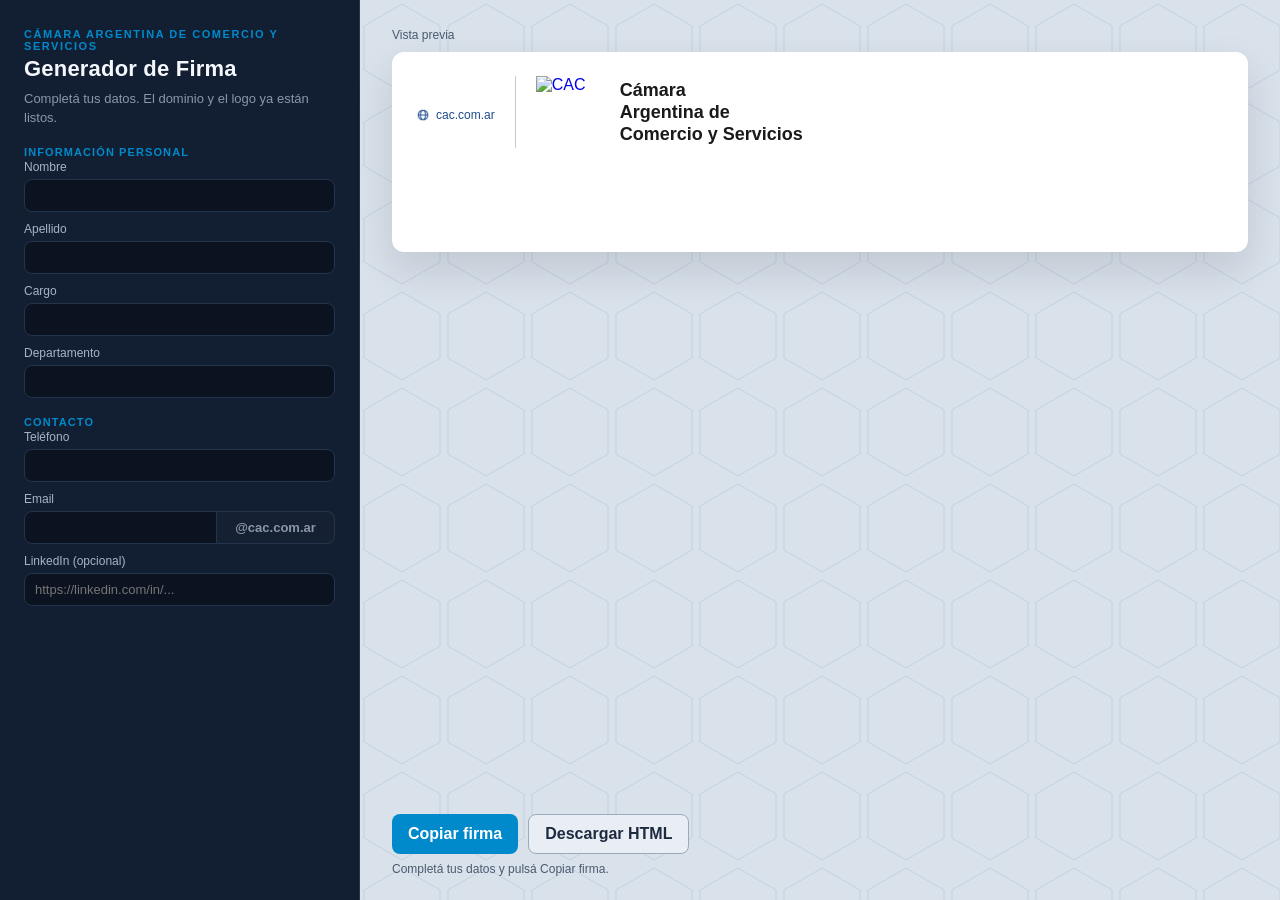
==== index.html @ 8711f53f "Publish the static generator at the GitHub Pages site root. Co-authored-by: Cursor <cursoragent@curs" ====
<!DOCTYPE html>
<html lang="es">
<head>
  <meta charset="utf-8">
  <meta name="viewport" content="width=device-width, initial-scale=1">
  <title>Generador de Firma · CAC</title>
  <style>
    :root {
      --ink: #0b1628;
      --panel: #121e32;
      --line: #24344c;
      --cyan: #008acb;
      --deep: #1e4b8e;
      --paper: #d9e1ea;
      --card: #ffffff;
      --text: #f4f7fb;
      --mute: #8a97ab;
      --label: #a8b3c7;
      --radius: 8px;
    }

    *, *::before, *::after { box-sizing: border-box; }

    html, body {
      margin: 0;
      min-height: 100%;
      background: var(--ink);
      color: var(--text);
      font-family: "Segoe UI Variable", "Segoe UI", Calibri, "Helvetica Neue", sans-serif;
    }

    .shell {
      display: grid;
      grid-template-columns: minmax(280px, 360px) minmax(0, 1fr);
      min-height: 100vh;
    }

    .sidebar {
      background: var(--panel);
      border-right: 1px solid var(--line);
      padding: 28px 24px 32px;
    }

    .brand h1 {
      margin: 4px 0 8px;
      font-size: 22px;
      font-weight: 600;
      letter-spacing: 0.2px;
    }

    .eyebrow {
      margin: 0;
      color: var(--cyan);
      font-size: 11px;
      font-weight: 700;
      letter-spacing: 0.14em;
      text-transform: uppercase;
    }

    .lede {
      margin: 0 0 8px;
      color: var(--mute);
      font-size: 13px;
      line-height: 1.45;
    }

    .section {
      margin: 18px 0 2px;
      color: var(--cyan);
      font-size: 11px;
      font-weight: 700;
      letter-spacing: 1.1px;
      text-transform: uppercase;
    }

    label {
      display: grid;
      gap: 5px;
      color: var(--label);
      font-size: 12px;
      margin-bottom: 10px;
    }

    input {
      width: 100%;
      background: #0b1220;
      color: var(--text);
      border: 1px solid var(--line);
      border-radius: var(--radius);
      padding: 8px 10px;
      font: inherit;
      font-size: 13px;
    }

    input:focus {
      outline: none;
      border-color: var(--cyan);
    }

    .email-row { display: flex; }
    .email-row input {
      border-top-right-radius: 0;
      border-bottom-right-radius: 0;
    }
    .email-suffix {
      flex: 0 0 118px;
      display: grid;
      place-items: center;
      background: #152033;
      color: var(--mute);
      font-size: 13px;
      font-weight: 600;
      border: 1px solid var(--line);
      border-left: none;
      border-radius: 0 var(--radius) var(--radius) 0;
    }

    .stage {
      display: flex;
      flex-direction: column;
      background: var(--paper);
      background-image: url("data:image/svg+xml;utf8,<svg xmlns='http://www.w3.org/2000/svg' width='84' height='96' viewBox='0 0 84 96'><path fill='none' stroke='%231e4b8e' stroke-opacity='0.11' stroke-width='1' d='M42 4 80 26v44L42 92 4 70V26z'/></svg>");
      min-height: 100vh;
    }

    .canvas { flex: 1; padding: 28px 32px 12px; }

    .caption { margin: 0 0 10px; color: #4a5a70; font-size: 12px; }

    .letter {
      background: var(--card);
      border-radius: 12px;
      min-height: 200px;
      padding: 24px;
      box-shadow: 0 18px 40px rgba(14, 23, 38, 0.12);
    }

    .actions {
      display: flex;
      flex-wrap: wrap;
      gap: 10px;
      padding: 0 32px 8px;
    }

    button {
      border: none;
      border-radius: var(--radius);
      padding: 10px 16px;
      font: inherit;
      font-weight: 600;
      cursor: pointer;
    }

    button:focus-visible { outline: 2px solid var(--cyan); outline-offset: 2px; }

    .primary { background: var(--cyan); color: #fff; }
    .primary:hover { background: #0a9ee0; }

    .ghost {
      background: #e8eef4;
      color: #1e2a40;
      border: 1px solid #9aabc0;
    }

    .status {
      margin: 0;
      padding: 0 32px 24px;
      color: #4a5a70;
      font-size: 12px;
    }

    @media (max-width: 860px) {
      .shell { grid-template-columns: 1fr; }
      .sidebar { border-right: 0; border-bottom: 1px solid var(--line); }
    }

    @media (prefers-reduced-motion: reduce) {
      * { transition: none !important; }
    }
  </style>
</head>
<body>
  <div class="shell">
    <aside class="sidebar" aria-label="Datos de la firma">
      <header class="brand">
        <p class="eyebrow">Cámara Argentina de Comercio y Servicios</p>
        <h1>Generador de Firma</h1>
        <p class="lede">Completá tus datos. El dominio y el logo ya están listos.</p>
      </header>

      <form id="form" autocomplete="on">
        <p class="section">Información personal</p>
        <label>Nombre
          <input name="first_name" type="text" autocomplete="given-name">
        </label>
        <label>Apellido
          <input name="last_name" type="text" autocomplete="family-name">
        </label>
        <label>Cargo
          <input name="title" type="text">
        </label>
        <label>Departamento
          <input name="department" type="text">
        </label>

        <p class="section">Contacto</p>
        <label>Teléfono
          <input name="phone" type="tel" autocomplete="tel">
        </label>
        <label>Email
          <span class="email-row">
            <input name="email_local" type="text" spellcheck="false" inputmode="email">
            <span class="email-suffix">@cac.com.ar</span>
          </span>
        </label>
        <label>LinkedIn (opcional)
          <input name="linkedin" type="url" autocomplete="url" placeholder="https://linkedin.com/in/...">
        </label>
      </form>
    </aside>

    <main class="stage">
      <div class="canvas">
        <p class="caption">Vista previa</p>
        <div class="letter" id="preview-box"></div>
      </div>
      <div class="actions">
        <button type="button" class="primary" id="copy">Copiar firma</button>
        <button type="button" class="ghost" id="export-html">Descargar HTML</button>
      </div>
      <p class="status" id="status" role="status" aria-live="polite">Completá tus datos y pulsá Copiar firma.</p>
    </main>
  </div>

  <script>
    // ─── Constantes de marca ────────────────────────────────────────────────
    const BRAND = {
      name: "Cámara Argentina de Comercio y Servicios",
      shortName: "CAC",
      emailDomain: "cac.com.ar",
      website: "https://www.cac.com.ar",
      logoUrl: "https://cdn.jsdelivr.net/gh/diego-diaz15/cac-email-signature@9acbf18/logo-animated.gif",
      colors: {
        text: "#1A1A1A",
        muted: "#5C5F66",
        link: "#1E4B8E",
        divider: "#C3C8CE",
      },
      font: "Arial, Helvetica, sans-serif",
    };

    // ─── Iconos (data URIs) ─────────────────────────────────────────────────
    // Iconos dibujados con Canvas y convertidos a data URI para que funcionen
    // sin servidor ni archivos externos.
    function makeIconDataUri(drawFn) {
      const c = document.createElement("canvas");
      c.width = 32; c.height = 32;
      const ctx = c.getContext("2d");
      ctx.strokeStyle = "#1E4B8E";
      ctx.fillStyle = "#1E4B8E";
      ctx.lineWidth = 2;
      ctx.lineCap = "round";
      ctx.lineJoin = "round";
      drawFn(ctx);
      return c.toDataURL("image/png");
    }

    const ICONS = {
      phone: makeIconDataUri((ctx) => {
        ctx.beginPath();
        ctx.roundRect(10, 2, 12, 28, 3);
        ctx.stroke();
        ctx.fillRect(13, 5, 6, 2);
      }),
      email: makeIconDataUri((ctx) => {
        ctx.beginPath();
        ctx.roundRect(4, 8, 24, 16, 2);
        ctx.stroke();
        ctx.beginPath();
        ctx.moveTo(4, 10); ctx.lineTo(16, 18); ctx.lineTo(28, 10);
        ctx.stroke();
      }),
      web: makeIconDataUri((ctx) => {
        ctx.beginPath();
        ctx.arc(16, 16, 11, 0, Math.PI * 2);
        ctx.stroke();
        ctx.beginPath();
        ctx.arc(16, 16, 11, 0, Math.PI * 2);
        ctx.save();
        ctx.scale(0.5, 1);
        ctx.arc(32, 16, 11, 0, Math.PI * 2);
        ctx.restore();
        ctx.stroke();
        ctx.beginPath();
        ctx.moveTo(5, 16); ctx.lineTo(27, 16);
        ctx.stroke();
      }),
      linkedin: makeIconDataUri((ctx) => {
        ctx.fillStyle = "#1E4B8E";
        ctx.beginPath();
        ctx.roundRect(4, 4, 24, 24, 4);
        ctx.fill();
        ctx.fillStyle = "#fff";
        ctx.fillRect(8, 13, 4, 11);
        ctx.beginPath();
        ctx.arc(10, 10, 2, 0, Math.PI * 2);
        ctx.fill();
        ctx.fillRect(15, 13, 4, 11);
        ctx.beginPath();
        ctx.arc(19, 18, 4, Math.PI * 1.5, Math.PI * 0.5);
        ctx.fill();
        ctx.fillStyle = "#1E4B8E";
        ctx.fillRect(19, 18, 4, 6);
      }),
    };

    // ─── Generador de firma ─────────────────────────────────────────────────
    function esc(s) {
      return String(s || "")
        .replace(/&/g, "&amp;")
        .replace(/</g, "&lt;")
        .replace(/>/g, "&gt;")
        .replace(/"/g, "&quot;");
    }

    function tel(s) {
      const d = s.replace(/[^\d+]/g, "");
      return d.replace(/\D/g, "").length >= 6 ? "tel:" + d : "";
    }

    function httpUrl(s) {
      if (!s) return "";
      if (/^(javascript|data|vbscript|file):/i.test(s)) return "";
      if (!/^https?:\/\//i.test(s)) s = "https://" + s.replace(/^\/\//, "");
      try { new URL(s); return s; } catch { return ""; }
    }

    function icon(name, size = 14) {
      const src = ICONS[name];
      if (!src) return "";
      return `<img src="${src}" width="${size}" height="${size}" alt="" style="display:block;border:0;outline:none;text-decoration:none;background-color:transparent;" />`;
    }

    function contactRow(iconName, inner) {
      if (!inner) return "";
      const IMG_STYLE = "display:block;border:0;outline:none;text-decoration:none;background-color:transparent;";
      return `<tr>
  <td valign="middle" width="18" style="padding:0 6px 4px 0;">${icon(iconName)}</td>
  <td valign="middle" style="padding:0 0 4px 0;font-family:${BRAND.font};font-size:12px;line-height:16px;">${inner}</td>
</tr>`;
    }

    function buildFragment(data) {
      const { firstName, lastName, title, department, phone, emailLocal, linkedin } = data;
      const name = [firstName, lastName].filter(Boolean).join(" ");
      const email = emailLocal ? emailLocal.split("@")[0].replace(/[^a-zA-Z0-9._+-]/g, "") + "@" + BRAND.emailDomain : "";
      const websiteUrl = BRAND.website;
      const websiteLabel = "cac.com.ar";
      const C = BRAND.colors;
      const F = BRAND.font;

      // Nombre
      const nameDiv = name ? `<div style="font-family:${F};font-size:15px;line-height:20px;font-weight:bold;color:${C.text};">${esc(name)}</div>` : "";
      // Cargo
      const titleDiv = title ? `<div style="font-family:${F};font-size:15px;line-height:20px;font-weight:bold;color:${C.text};padding-top:1px;">${esc(title)}</div>` : "";
      // Departamento
      const deptDiv = department ? `<div style="font-family:${F};font-size:12px;line-height:16px;color:${C.muted};">${esc(department)}</div>` : "";

      // Filas de contacto
      const phoneRow = phone ? contactRow("phone", `<a href="${esc(tel(phone))}" style="color:${C.text};text-decoration:none;">${esc(phone)}</a>`) : "";
      const emailRow = email ? contactRow("email", `<a href="mailto:${esc(email)}" style="color:${C.link};text-decoration:none;">${esc(email)}</a>`) : "";
      const webRow = contactRow("web", `<a href="${esc(websiteUrl)}" target="_blank" style="color:${C.link};text-decoration:none;">${esc(websiteLabel)}</a>`);

      // LinkedIn
      let socialsHtml = "";
      const liUrl = httpUrl(linkedin);
      if (liUrl) {
        socialsHtml = `<table role="presentation" cellpadding="0" cellspacing="0" border="0" style="border-collapse:collapse;margin-top:8px;"><tr>
  <td style="padding:0 8px 0 0;">
    <a href="${esc(liUrl)}" target="_blank" style="text-decoration:none;">
      <img src="${ICONS.linkedin}" width="16" height="16" alt="LinkedIn" style="display:block;border:0;outline:none;text-decoration:none;background-color:transparent;" />
    </a>
  </td>
</tr></table>`;
      }

      // Logo
      const logoImg = `<a href="${esc(websiteUrl)}" target="_blank" style="text-decoration:none;border:0;background-color:transparent;"><img src="${esc(BRAND.logoUrl)}" width="72" height="72" alt="${esc(BRAND.shortName)}" style="display:block;border:0;outline:none;text-decoration:none;background-color:transparent;" /></a>`;

      // Wordmark
      const wm = (t, extra = "") => `<div style="font-family:${F};font-size:18px;line-height:22px;font-weight:bold;color:${C.text};white-space:nowrap;${extra}">${esc(t)}</div>`;

      return `<table role="presentation" cellpadding="0" cellspacing="0" border="0" style="border-collapse:collapse;border-spacing:0;mso-table-lspace:0pt;mso-table-rspace:0pt;font-family:${F};">
  <tr>
    <td valign="middle" style="padding:2px 20px 2px 0;font-family:${F};">
      ${nameDiv}
      ${titleDiv}
      ${deptDiv}
      <table role="presentation" cellpadding="0" cellspacing="0" border="0" style="border-collapse:collapse;margin-top:10px;font-family:${F};">
        ${phoneRow}
        ${emailRow}
        ${webRow}
      </table>
      ${socialsHtml}
    </td>
    <td width="1" bgcolor="${C.divider}" style="width:1px;background-color:${C.divider};font-size:1px;line-height:1px;">&nbsp;</td>
    <td width="20" style="width:20px;font-size:0;line-height:0;">&nbsp;</td>
    <td valign="middle" style="padding:0;background-color:transparent;">
      <table role="presentation" cellpadding="0" cellspacing="0" border="0" style="border-collapse:collapse;">
        <tr>
          <td valign="middle" style="padding:0 12px 0 0;background-color:transparent;">${logoImg}</td>
          <td valign="middle" style="font-family:${F};white-space:nowrap;">
            ${wm("Cámara")}
            ${wm("Argentina de")}
            ${wm("Comercio y Servicios")}
          </td>
        </tr>
      </table>
    </td>
  </tr>
</table>`;
    }

    function formData() {
      const f = document.getElementById("form");
      return {
        firstName: f.first_name.value.trim(),
        lastName: f.last_name.value.trim(),
        title: f.title.value.trim(),
        department: f.department.value.trim(),
        phone: f.phone.value.trim(),
        emailLocal: f.email_local.value.trim(),
        linkedin: f.linkedin.value.trim(),
      };
    }

    // ─── Render en vivo ─────────────────────────────────────────────────────
    function refresh() {
      const html = buildFragment(formData());
      document.getElementById("preview-box").innerHTML = html;
    }

    document.getElementById("form").addEventListener("input", refresh);
    refresh();

    // ─── Copiar firma ───────────────────────────────────────────────────────
    function setStatus(msg) {
      document.getElementById("status").textContent = msg;
    }

    async function copySignature() {
      const html = buildFragment(formData());
      const plain = (() => {
        const d = formData();
        const name = [d.firstName, d.lastName].filter(Boolean).join(" ");
        const email = d.emailLocal ? d.emailLocal.split("@")[0] + "@" + BRAND.emailDomain : "";
        return [name, d.title, d.department, BRAND.name, d.phone, email, "cac.com.ar"]
          .filter(Boolean).join("\n");
      })();

      try {
        await navigator.clipboard.write([
          new ClipboardItem({
            "text/html": new Blob([html], { type: "text/html" }),
            "text/plain": new Blob([plain], { type: "text/plain" }),
          }),
        ]);
        setStatus("✓ Firma copiada. Pegala en Gmail con Ctrl+V.");
        return;
      } catch { /* fallback */ }

      // Fallback para navegadores que no soportan clipboard.write
      const div = document.createElement("div");
      div.setAttribute("contenteditable", "true");
      div.style.cssText = "position:fixed;left:-9999px;top:0;";
      div.innerHTML = html;
      document.body.appendChild(div);
      const range = document.createRange();
      range.selectNodeContents(div);
      const sel = window.getSelection();
      sel.removeAllRanges();
      sel.addRange(range);
      const ok = document.execCommand("copy");
      sel.removeAllRanges();
      div.remove();
      setStatus(ok ? "✓ Firma copiada. Pegala en Gmail con Ctrl+V." : "No se pudo copiar automáticamente. Seleccioná la firma de la vista previa y copiá con Ctrl+C.");
    }

    document.getElementById("copy").addEventListener("click", () => {
      copySignature().catch(() => setStatus("Error al copiar. Intentá desde Chrome."));
    });

    // ─── Descargar HTML ─────────────────────────────────────────────────────
    document.getElementById("export-html").addEventListener("click", () => {
      const fragment = buildFragment(formData());
      const doc = `<!DOCTYPE html>
<html lang="es">
<head><meta charset="utf-8"><title>Firma</title></head>
<body style="margin:0;padding:24px;background:#ffffff;">
${fragment}
</body>
</html>`;
      const a = document.createElement("a");
      a.href = URL.createObjectURL(new Blob([doc], { type: "text/html" }));
      a.download = "firma.html";
      a.click();
      URL.revokeObjectURL(a.href);
      setStatus("Se descargó firma.html.");
    });
  </script>
</body>
</html>
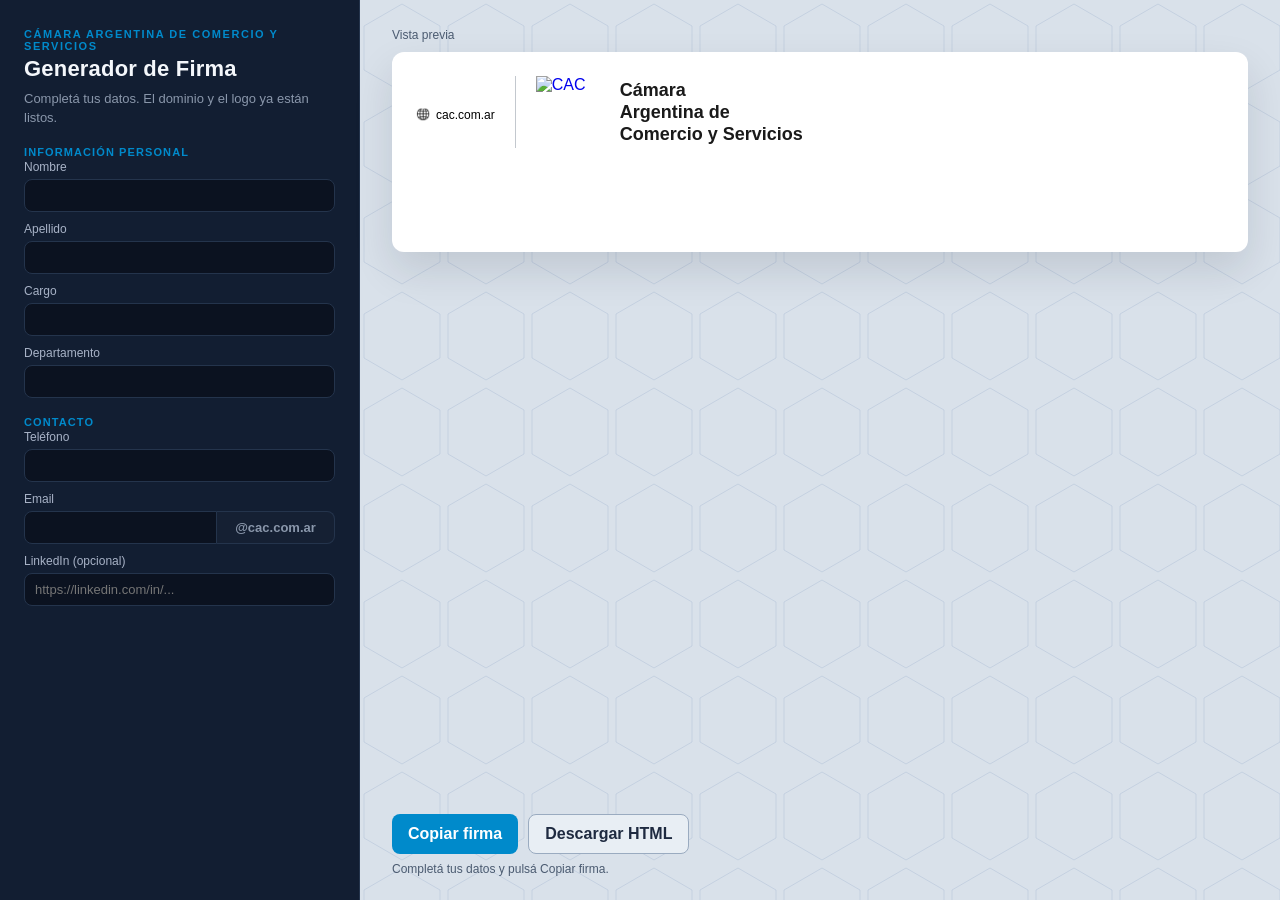
==== commit 44089dac: "Match original phone icon and Soporte Tecnico name typography. Co-authored-by: Cursor <cursoragent@c" ====
--- a/index.html
+++ b/index.html
@@ -266,33 +266,14 @@
     }
 
     const ICONS = {
-      phone: makeIconDataUri((ctx) => {
-        ctx.beginPath();
-        ctx.roundRect(10, 2, 12, 28, 3);
-        ctx.stroke();
-        ctx.fillRect(13, 5, 6, 2);
-      }),
+      phone: "[data-uri]",
+      web: "[data-uri]",
       email: makeIconDataUri((ctx) => {
         ctx.beginPath();
         ctx.roundRect(4, 8, 24, 16, 2);
         ctx.stroke();
         ctx.beginPath();
         ctx.moveTo(4, 10); ctx.lineTo(16, 18); ctx.lineTo(28, 10);
-        ctx.stroke();
-      }),
-      web: makeIconDataUri((ctx) => {
-        ctx.beginPath();
-        ctx.arc(16, 16, 11, 0, Math.PI * 2);
-        ctx.stroke();
-        ctx.beginPath();
-        ctx.arc(16, 16, 11, 0, Math.PI * 2);
-        ctx.save();
-        ctx.scale(0.5, 1);
-        ctx.arc(32, 16, 11, 0, Math.PI * 2);
-        ctx.restore();
-        ctx.stroke();
-        ctx.beginPath();
-        ctx.moveTo(5, 16); ctx.lineTo(27, 16);
         ctx.stroke();
       }),
       linkedin: makeIconDataUri((ctx) => {
@@ -359,17 +340,15 @@
       const C = BRAND.colors;
       const F = BRAND.font;
 
-      // Nombre
-      const nameDiv = name ? `<div style="font-family:${F};font-size:15px;line-height:20px;font-weight:bold;color:${C.text};">${esc(name)}</div>` : "";
-      // Cargo
-      const titleDiv = title ? `<div style="font-family:${F};font-size:15px;line-height:20px;font-weight:bold;color:${C.text};padding-top:1px;">${esc(title)}</div>` : "";
-      // Departamento
+      // Nombre y cargo: mismo peso/tamaño que "Soporte Técnico" en la firma original
+      const nameDiv = name ? `<div style="font-family:${F};font-size:16px;line-height:20px;font-weight:bold;color:#000000;">${esc(name)}</div>` : "";
+      const titleDiv = title ? `<div style="font-family:${F};font-size:16px;line-height:20px;font-weight:bold;color:#000000;padding-top:1px;">${esc(title)}</div>` : "";
       const deptDiv = department ? `<div style="font-family:${F};font-size:12px;line-height:16px;color:${C.muted};">${esc(department)}</div>` : "";
 
-      // Filas de contacto
-      const phoneRow = phone ? contactRow("phone", `<a href="${esc(tel(phone))}" style="color:${C.text};text-decoration:none;">${esc(phone)}</a>`) : "";
-      const emailRow = email ? contactRow("email", `<a href="mailto:${esc(email)}" style="color:${C.link};text-decoration:none;">${esc(email)}</a>`) : "";
-      const webRow = contactRow("web", `<a href="${esc(websiteUrl)}" target="_blank" style="color:${C.link};text-decoration:none;">${esc(websiteLabel)}</a>`);
+      // Contacto en negro regular, como en la firma de referencia
+      const phoneRow = phone ? contactRow("phone", `<a href="${esc(tel(phone))}" style="color:#000000;text-decoration:none;">${esc(phone)}</a>`) : "";
+      const emailRow = email ? contactRow("email", `<a href="mailto:${esc(email)}" style="color:#000000;text-decoration:none;">${esc(email)}</a>`) : "";
+      const webRow = contactRow("web", `<a href="${esc(websiteUrl)}" target="_blank" style="color:#000000;text-decoration:none;">${esc(websiteLabel)}</a>`);
 
       // LinkedIn
       let socialsHtml = "";
